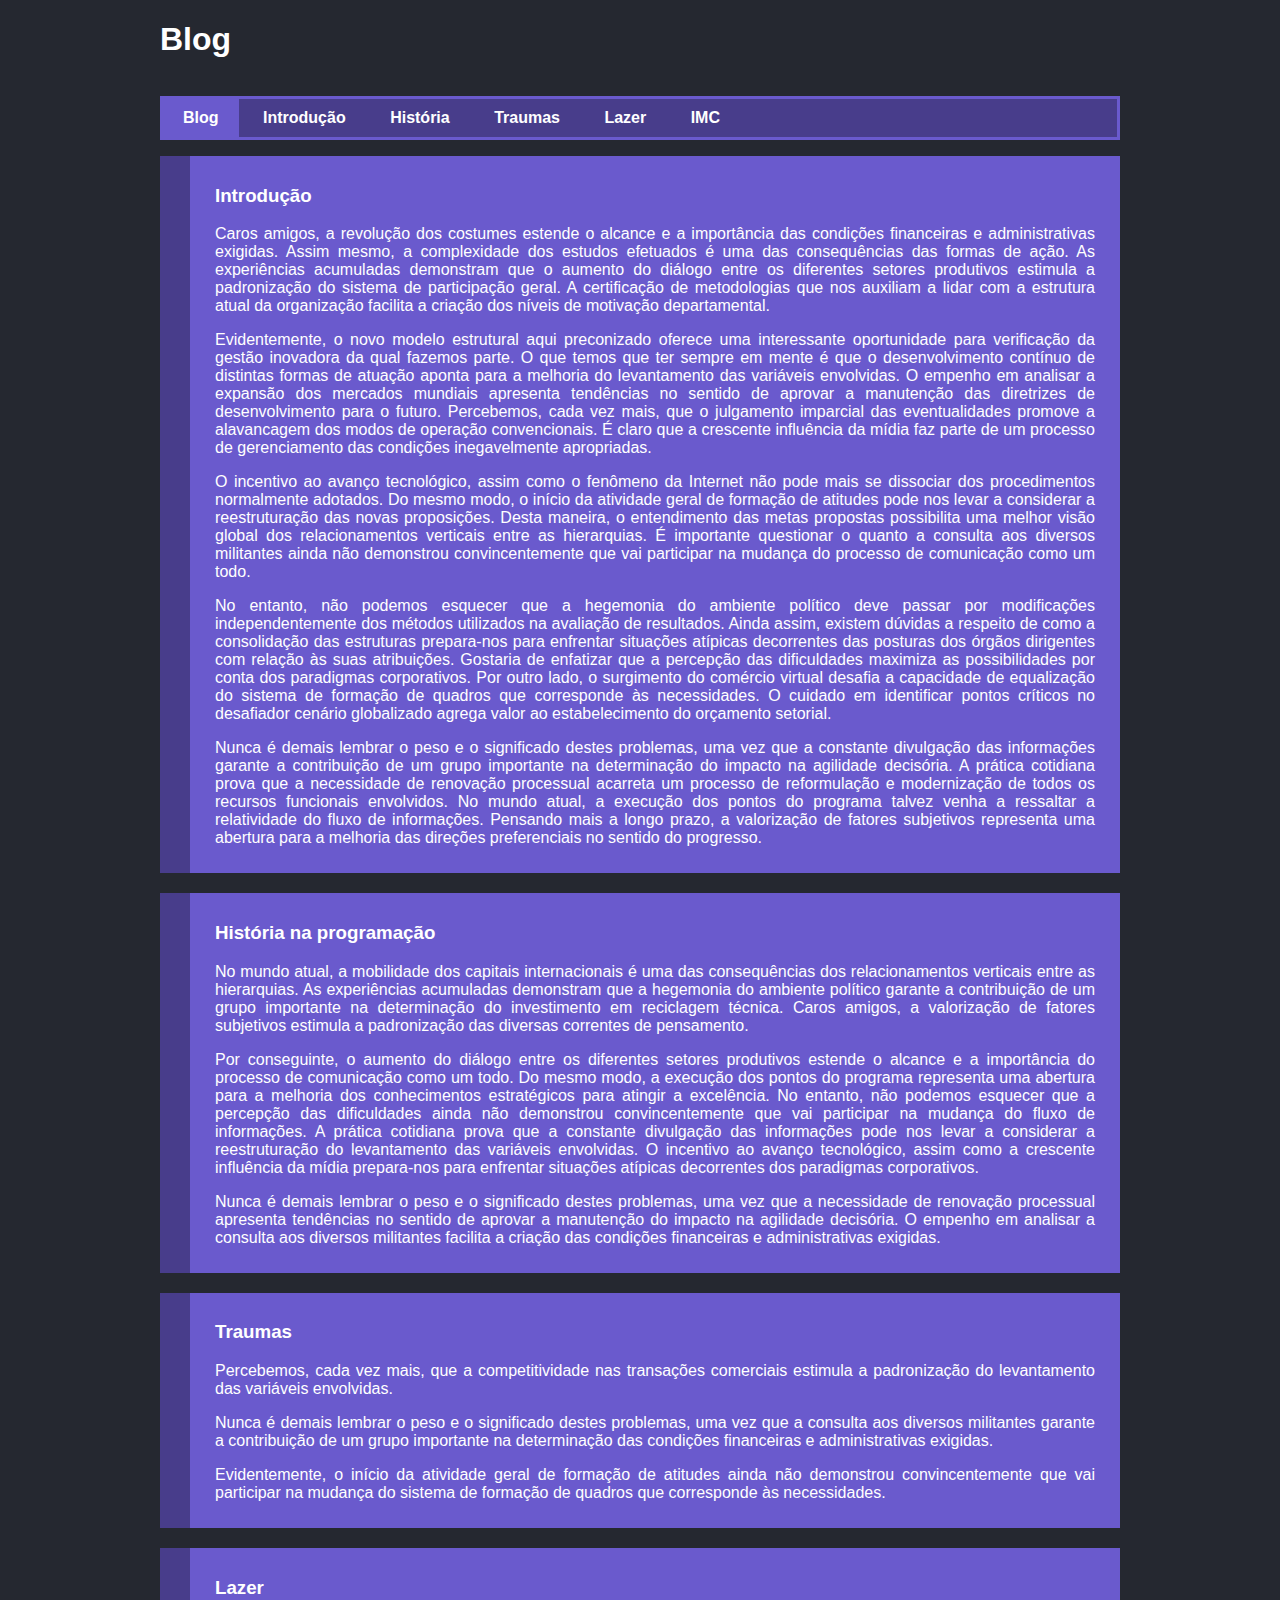
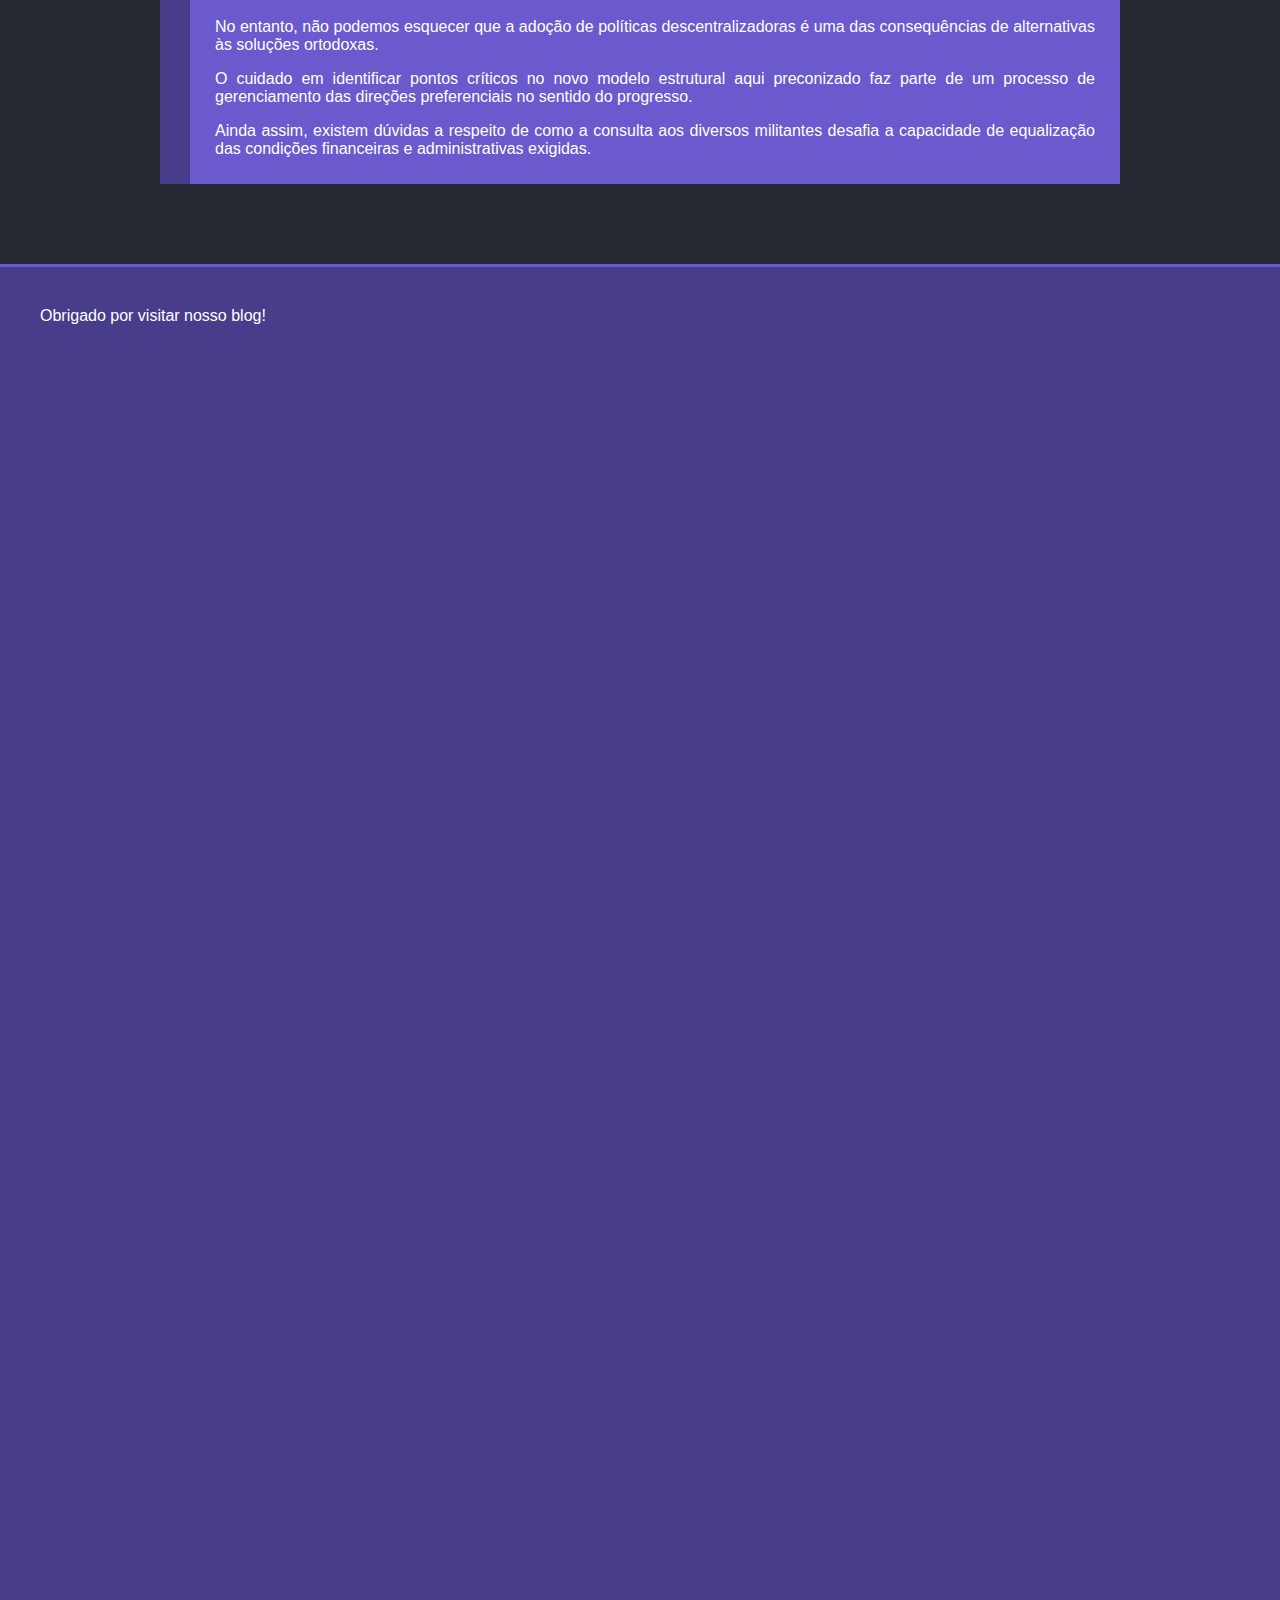
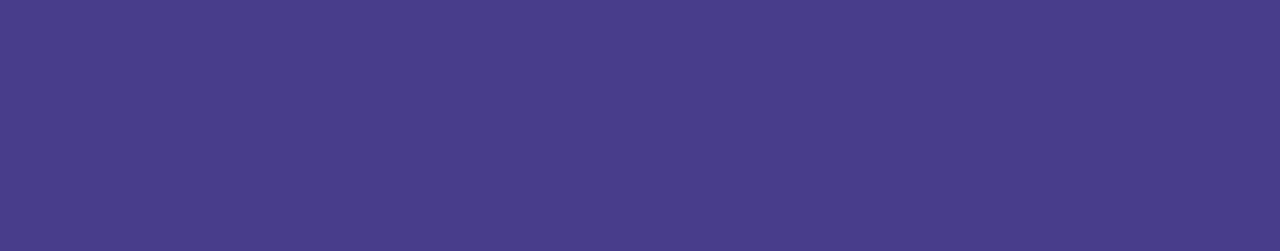
==== site/index.html @ 276e130c "Adiciona arquivos do site" ====
<!DOCTYPE html>
<html>
<head>
  <title>Blog</title>
  <meta charset="utf-8">
  <link rel="stylesheet" type="text/css" href="index.css"
</head>
<body>
  <header>
    <h1>Blog</h1>
  </header>

  <nav>
    <ul>
      <li class="active"><a href="#">Blog</a></li>
      <li><a onclick="navega('post1')">Introdução</a></li>
      <li><a onclick="navega('post2')">História</a></li>
      <li><a onclick="navega('post3')">Traumas</a></li>
      <li><a onclick="navega('post4')">Lazer</a></li>
      <li><a href="imc">IMC</a></li>
    </ul>
  </nav>

  <main>
    <article id="post1">
      <heading>
        <h3>Introdução</h3>
      </heading>

      <section>
        <p> Caros amigos, a revolução dos costumes estende o alcance e a importância das condições financeiras e administrativas exigidas. Assim mesmo, a complexidade dos estudos efetuados é uma das consequências das formas de ação. As experiências acumuladas demonstram que o aumento do diálogo entre os diferentes setores produtivos estimula a padronização do sistema de participação geral. A certificação de metodologias que nos auxiliam a lidar com a estrutura atual da organização facilita a criação dos níveis de motivação departamental.</p>

        <p>Evidentemente, o novo modelo estrutural aqui preconizado oferece uma interessante oportunidade para verificação da gestão inovadora da qual fazemos parte. O que temos que ter sempre em mente é que o desenvolvimento contínuo de distintas formas de atuação aponta para a melhoria do levantamento das variáveis envolvidas. O empenho em analisar a expansão dos mercados mundiais apresenta tendências no sentido de aprovar a manutenção das diretrizes de desenvolvimento para o futuro. Percebemos, cada vez mais, que o julgamento imparcial das eventualidades promove a alavancagem dos modos de operação convencionais. É claro que a crescente influência da mídia faz parte de um processo de gerenciamento das condições inegavelmente apropriadas. </p>

        <p>O incentivo ao avanço tecnológico, assim como o fenômeno da Internet não pode mais se dissociar dos procedimentos normalmente adotados. Do mesmo modo, o início da atividade geral de formação de atitudes pode nos levar a considerar a reestruturação das novas proposições. Desta maneira, o entendimento das metas propostas possibilita uma melhor visão global dos relacionamentos verticais entre as hierarquias. É importante questionar o quanto a consulta aos diversos militantes ainda não demonstrou convincentemente que vai participar na mudança do processo de comunicação como um todo.</p>

        <p>No entanto, não podemos esquecer que a hegemonia do ambiente político deve passar por modificações independentemente dos métodos utilizados na avaliação de resultados. Ainda assim, existem dúvidas a respeito de como a consolidação das estruturas prepara-nos para enfrentar situações atípicas decorrentes das posturas dos órgãos dirigentes com relação às suas atribuições. Gostaria de enfatizar que a percepção das dificuldades maximiza as possibilidades por conta dos paradigmas corporativos. Por outro lado, o surgimento do comércio virtual desafia a capacidade de equalização do sistema de formação de quadros que corresponde às necessidades. O cuidado em identificar pontos críticos no desafiador cenário globalizado agrega valor ao estabelecimento do orçamento setorial.</p>

        <p>Nunca é demais lembrar o peso e o significado destes problemas, uma vez que a constante divulgação das informações garante a contribuição de um grupo importante na determinação do impacto na agilidade decisória. A prática cotidiana prova que a necessidade de renovação processual acarreta um processo de reformulação e modernização de todos os recursos funcionais envolvidos. No mundo atual, a execução dos pontos do programa talvez venha a ressaltar a relatividade do fluxo de informações. Pensando mais a longo prazo, a valorização de fatores subjetivos representa uma abertura para a melhoria das direções preferenciais no sentido do progresso.</p>
      </section>
    </article>

    <article id="post2">
      <heading>
        <h3>História na programação</h3>
      </heading>

      <section>
        <p>No mundo atual, a mobilidade dos capitais internacionais é uma das consequências dos relacionamentos verticais entre as hierarquias. As experiências acumuladas demonstram que a hegemonia do ambiente político garante a contribuição de um grupo importante na determinação do investimento em reciclagem técnica. Caros amigos, a valorização de fatores subjetivos estimula a padronização das diversas correntes de pensamento.</p>

        <p>Por conseguinte, o aumento do diálogo entre os diferentes setores produtivos estende o alcance e a importância do processo de comunicação como um todo. Do mesmo modo, a execução dos pontos do programa representa uma abertura para a melhoria dos conhecimentos estratégicos para atingir a excelência. No entanto, não podemos esquecer que a percepção das dificuldades ainda não demonstrou convincentemente que vai participar na mudança do fluxo de informações. A prática cotidiana prova que a constante divulgação das informações pode nos levar a considerar a reestruturação do levantamento das variáveis envolvidas. O incentivo ao avanço tecnológico, assim como a crescente influência da mídia prepara-nos para enfrentar situações atípicas decorrentes dos paradigmas corporativos. </p>

        <p>Nunca é demais lembrar o peso e o significado destes problemas, uma vez que a necessidade de renovação processual apresenta tendências no sentido de aprovar a manutenção do impacto na agilidade decisória. O empenho em analisar a consulta aos diversos militantes facilita a criação das condições financeiras e administrativas exigidas.</p>
      </section>
    </article>

    <article id="post3">
      <heading>
        <h3>Traumas</h3>
      </heading>

      <section>
        <p>Percebemos, cada vez mais, que a competitividade nas transações comerciais estimula a padronização do levantamento das variáveis envolvidas.
        </p>
        <p>Nunca é demais lembrar o peso e o significado destes problemas, uma vez que a consulta aos diversos militantes garante a contribuição de um grupo importante na determinação das condições financeiras e administrativas exigidas.
        </p>
        <p>Evidentemente, o início da atividade geral de formação de atitudes ainda não demonstrou convincentemente que vai participar na mudança do sistema de formação de quadros que corresponde às necessidades.
        </p>
      </section>
    </article>

    <article id="post4">
      <heading>
        <h3>Lazer</h3>
      </heading>

      <section>
        <p>No entanto, não podemos esquecer que a adoção de políticas descentralizadoras é uma das consequências de alternativas às soluções ortodoxas.
        </p>
        <p>O cuidado em identificar pontos críticos no novo modelo estrutural aqui preconizado faz parte de um processo de gerenciamento das direções preferenciais no sentido do progresso.
        </p>
        <p>Ainda assim, existem dúvidas a respeito de como a consulta aos diversos militantes desafia a capacidade de equalização das condições financeiras e administrativas exigidas.
        </p>
      </section>
    </article>
  </main>

  <footer>
    Obrigado por visitar nosso blog!
  </footer>

  <script
  src="https://code.jquery.com/jquery-3.3.1.slim.js"
  integrity="sha256-fNXJFIlca05BIO2Y5zh1xrShK3ME+/lYZ0j+ChxX2DA="
  crossorigin="anonymous"></script>

  <script type="text/javascript" src="index.js"></script>
</body>
</html>
---- site/index.css ----
html {
  color: white;
  margin: 0;
  padding: 0;
  background: #252830;
  font-family: sans-serif;
}

body {
  margin: 0;
  padding: 0;
  display: grid;
  grid-template-columns: 1fr 6fr 1fr;
  grid-template-rows: auto auto 1fr 1fr;
}

header { 
  /*background-color: crimson; */
  grid-column: 2 / 3;
  grid-row: 1 / 2;
}

nav { 
  /*background-color: skyblue;*/
  grid-column: 2 / 3;
  grid-row: 2 / 3;
}

nav ul {
  padding: 0;
  background-color: darkslateblue;
  height: auto;
  border: 3px solid slateblue;
}

nav ul li {
  display: inline-block;
  padding: 10px 20px;
}

nav ul li.active, nav ul li:hover {
  background-color: slateblue;
}

nav ul li a {
  text-decoration: none;
  color: white;
  font-weight: bold;
}

main { 
  grid-column: 2 / 3;
  grid-row: 3 / 4;
}

main article {
  color: #fff;
  background-color: slateblue; 
  border-left: 30px solid darkslateblue;
  padding: 10px 25px;
  margin-bottom: 20px;
  text-align: justify;
}

article:hover {
  background-color: palevioletred;
  transition-duration: 0.5s;
  border-color: white;
}

footer { 
  /*background-color: darkmagenta; */
  grid-column: 1 / 4;
  grid-row: 4 / 5;
  margin-top: 60px;
  border-top: 3px solid slateblue;
  background-color: darkslateblue;
  padding: 40px 40px;
}
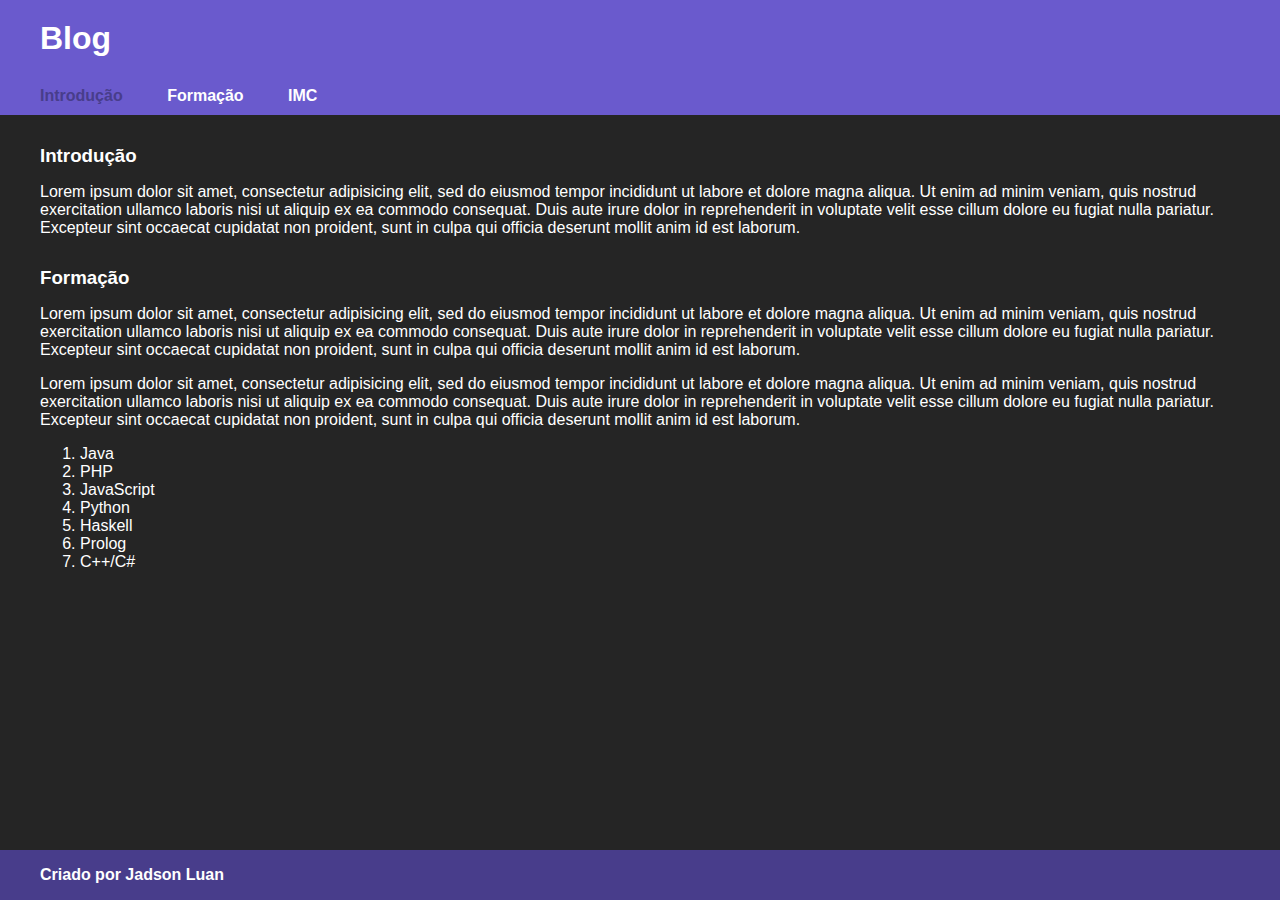
==== commit 51793696: "Embeleza o site" ====
--- a/site/index.html
+++ b/site/index.html
@@ -12,81 +12,46 @@
 
   <nav>
     <ul>
-      <li class="active"><a href="#">Blog</a></li>
-      <li><a onclick="navega('post1')">Introdução</a></li>
-      <li><a onclick="navega('post2')">História</a></li>
-      <li><a onclick="navega('post3')">Traumas</a></li>
-      <li><a onclick="navega('post4')">Lazer</a></li>
+      <li><a href="#intro" class="active">Introdução</a></li>
+      <li><a href="#formacao">Formação</a></li>
       <li><a href="imc">IMC</a></li>
     </ul>
   </nav>
 
   <main>
-    <article id="post1">
+    <article id="intro">
       <heading>
         <h3>Introdução</h3>
       </heading>
-
       <section>
-        <p> Caros amigos, a revolução dos costumes estende o alcance e a importância das condições financeiras e administrativas exigidas. Assim mesmo, a complexidade dos estudos efetuados é uma das consequências das formas de ação. As experiências acumuladas demonstram que o aumento do diálogo entre os diferentes setores produtivos estimula a padronização do sistema de participação geral. A certificação de metodologias que nos auxiliam a lidar com a estrutura atual da organização facilita a criação dos níveis de motivação departamental.</p>
-
-        <p>Evidentemente, o novo modelo estrutural aqui preconizado oferece uma interessante oportunidade para verificação da gestão inovadora da qual fazemos parte. O que temos que ter sempre em mente é que o desenvolvimento contínuo de distintas formas de atuação aponta para a melhoria do levantamento das variáveis envolvidas. O empenho em analisar a expansão dos mercados mundiais apresenta tendências no sentido de aprovar a manutenção das diretrizes de desenvolvimento para o futuro. Percebemos, cada vez mais, que o julgamento imparcial das eventualidades promove a alavancagem dos modos de operação convencionais. É claro que a crescente influência da mídia faz parte de um processo de gerenciamento das condições inegavelmente apropriadas. </p>
-
-        <p>O incentivo ao avanço tecnológico, assim como o fenômeno da Internet não pode mais se dissociar dos procedimentos normalmente adotados. Do mesmo modo, o início da atividade geral de formação de atitudes pode nos levar a considerar a reestruturação das novas proposições. Desta maneira, o entendimento das metas propostas possibilita uma melhor visão global dos relacionamentos verticais entre as hierarquias. É importante questionar o quanto a consulta aos diversos militantes ainda não demonstrou convincentemente que vai participar na mudança do processo de comunicação como um todo.</p>
-
-        <p>No entanto, não podemos esquecer que a hegemonia do ambiente político deve passar por modificações independentemente dos métodos utilizados na avaliação de resultados. Ainda assim, existem dúvidas a respeito de como a consolidação das estruturas prepara-nos para enfrentar situações atípicas decorrentes das posturas dos órgãos dirigentes com relação às suas atribuições. Gostaria de enfatizar que a percepção das dificuldades maximiza as possibilidades por conta dos paradigmas corporativos. Por outro lado, o surgimento do comércio virtual desafia a capacidade de equalização do sistema de formação de quadros que corresponde às necessidades. O cuidado em identificar pontos críticos no desafiador cenário globalizado agrega valor ao estabelecimento do orçamento setorial.</p>
-
-        <p>Nunca é demais lembrar o peso e o significado destes problemas, uma vez que a constante divulgação das informações garante a contribuição de um grupo importante na determinação do impacto na agilidade decisória. A prática cotidiana prova que a necessidade de renovação processual acarreta um processo de reformulação e modernização de todos os recursos funcionais envolvidos. No mundo atual, a execução dos pontos do programa talvez venha a ressaltar a relatividade do fluxo de informações. Pensando mais a longo prazo, a valorização de fatores subjetivos representa uma abertura para a melhoria das direções preferenciais no sentido do progresso.</p>
+        <p>Lorem ipsum dolor sit amet, consectetur adipisicing elit, sed do eiusmod tempor incididunt ut labore et dolore magna aliqua. Ut enim ad minim veniam, quis nostrud exercitation ullamco laboris nisi ut aliquip ex ea commodo consequat. Duis aute irure dolor in reprehenderit in voluptate velit esse cillum dolore eu fugiat nulla pariatur. Excepteur sint occaecat cupidatat non proident, sunt in culpa qui officia deserunt mollit anim id est laborum.</p>
       </section>
     </article>
 
-    <article id="post2">
+    <article id="formacao">
       <heading>
-        <h3>História na programação</h3>
+        <h3>Formação</h3>
       </heading>
+      <section>
+        <p>Lorem ipsum dolor sit amet, consectetur adipisicing elit, sed do eiusmod tempor incididunt ut labore et dolore magna aliqua. Ut enim ad minim veniam, quis nostrud exercitation ullamco laboris nisi ut aliquip ex ea commodo consequat. Duis aute irure dolor in reprehenderit in voluptate velit esse cillum dolore eu fugiat nulla pariatur. Excepteur sint occaecat cupidatat non proident, sunt in culpa qui officia deserunt mollit anim id est laborum.</p>
 
-      <section>
-        <p>No mundo atual, a mobilidade dos capitais internacionais é uma das consequências dos relacionamentos verticais entre as hierarquias. As experiências acumuladas demonstram que a hegemonia do ambiente político garante a contribuição de um grupo importante na determinação do investimento em reciclagem técnica. Caros amigos, a valorização de fatores subjetivos estimula a padronização das diversas correntes de pensamento.</p>
+        <p>Lorem ipsum dolor sit amet, consectetur adipisicing elit, sed do eiusmod tempor incididunt ut labore et dolore magna aliqua. Ut enim ad minim veniam, quis nostrud exercitation ullamco laboris nisi ut aliquip ex ea commodo consequat. Duis aute irure dolor in reprehenderit in voluptate velit esse cillum dolore eu fugiat nulla pariatur. Excepteur sint occaecat cupidatat non proident, sunt in culpa qui officia deserunt mollit anim id est laborum.</p>
 
-        <p>Por conseguinte, o aumento do diálogo entre os diferentes setores produtivos estende o alcance e a importância do processo de comunicação como um todo. Do mesmo modo, a execução dos pontos do programa representa uma abertura para a melhoria dos conhecimentos estratégicos para atingir a excelência. No entanto, não podemos esquecer que a percepção das dificuldades ainda não demonstrou convincentemente que vai participar na mudança do fluxo de informações. A prática cotidiana prova que a constante divulgação das informações pode nos levar a considerar a reestruturação do levantamento das variáveis envolvidas. O incentivo ao avanço tecnológico, assim como a crescente influência da mídia prepara-nos para enfrentar situações atípicas decorrentes dos paradigmas corporativos. </p>
-
-        <p>Nunca é demais lembrar o peso e o significado destes problemas, uma vez que a necessidade de renovação processual apresenta tendências no sentido de aprovar a manutenção do impacto na agilidade decisória. O empenho em analisar a consulta aos diversos militantes facilita a criação das condições financeiras e administrativas exigidas.</p>
-      </section>
-    </article>
-
-    <article id="post3">
-      <heading>
-        <h3>Traumas</h3>
-      </heading>
-
-      <section>
-        <p>Percebemos, cada vez mais, que a competitividade nas transações comerciais estimula a padronização do levantamento das variáveis envolvidas.
-        </p>
-        <p>Nunca é demais lembrar o peso e o significado destes problemas, uma vez que a consulta aos diversos militantes garante a contribuição de um grupo importante na determinação das condições financeiras e administrativas exigidas.
-        </p>
-        <p>Evidentemente, o início da atividade geral de formação de atitudes ainda não demonstrou convincentemente que vai participar na mudança do sistema de formação de quadros que corresponde às necessidades.
-        </p>
-      </section>
-    </article>
-
-    <article id="post4">
-      <heading>
-        <h3>Lazer</h3>
-      </heading>
-
-      <section>
-        <p>No entanto, não podemos esquecer que a adoção de políticas descentralizadoras é uma das consequências de alternativas às soluções ortodoxas.
-        </p>
-        <p>O cuidado em identificar pontos críticos no novo modelo estrutural aqui preconizado faz parte de um processo de gerenciamento das direções preferenciais no sentido do progresso.
-        </p>
-        <p>Ainda assim, existem dúvidas a respeito de como a consulta aos diversos militantes desafia a capacidade de equalização das condições financeiras e administrativas exigidas.
-        </p>
+        <ol>
+          <li>Java</li>
+          <li>PHP</li>
+          <li>JavaScript</li>
+          <li>Python</li>
+          <li>Haskell</li>
+          <li>Prolog</li>
+          <li>C++/C#</li>
+        </ol>
       </section>
     </article>
   </main>
 
   <footer>
-    Obrigado por visitar nosso blog!
+    <p>Criado por Jadson Luan</p>
   </footer>
 
   <script
--- a/site/index.css
+++ b/site/index.css
@@ -1,79 +1,77 @@
+/** { margin: 0; padding: 0; }*/
+
 html {
+  background-color: #252525;
   color: white;
-  margin: 0;
-  padding: 0;
-  background: #252830;
   font-family: sans-serif;
+  height: 100%;
+  padding: 0; margin: 0;
 }
 
 body {
-  margin: 0;
-  padding: 0;
   display: grid;
-  grid-template-columns: 1fr 6fr 1fr;
-  grid-template-rows: auto auto 1fr 1fr;
+  grid-template-rows: min-content min-content 1fr min-content;
+  min-height: 100%;
+  padding: 0; margin: 0;
 }
 
-header { 
-  /*background-color: crimson; */
-  grid-column: 2 / 3;
-  grid-row: 1 / 2;
+body > * {
+  padding: 20px 40px;
 }
 
-nav { 
-  /*background-color: skyblue;*/
-  grid-column: 2 / 3;
-  grid-row: 2 / 3;
+h1, h2, h3, h4, h5, h6 {
+  margin: 0;
+}
+
+header {
+  background-color: slateblue;
+  margin: 0;
+}
+
+nav {
+  padding: 0 20px;
+  margin: 0;
+  background-color: slateblue;
 }
 
 nav ul {
-  padding: 0;
-  background-color: darkslateblue;
-  height: auto;
-  border: 3px solid slateblue;
+  padding: 10px 0;
+  margin: 0;
 }
 
 nav ul li {
   display: inline-block;
-  padding: 10px 20px;
-}
-
-nav ul li.active, nav ul li:hover {
-  background-color: slateblue;
 }
 
 nav ul li a {
   text-decoration: none;
+  font-weight: bolder;
   color: white;
-  font-weight: bold;
+  background-color: slateblue;
+  padding: 10px 20px;
 }
 
-main { 
-  grid-column: 2 / 3;
-  grid-row: 3 / 4;
+nav ul li a:hover {
+  color: darkslateblue;
+  transition-duration: 0.5s;
 }
 
-main article {
-  color: #fff;
-  background-color: slateblue; 
-  border-left: 30px solid darkslateblue;
-  padding: 10px 25px;
-  margin-bottom: 20px;
-  text-align: justify;
+nav ul li a.active {
+  color: darkslateblue;
 }
 
-article:hover {
-  background-color: palevioletred;
-  transition-duration: 0.5s;
-  border-color: white;
+main {
+  padding-bottom: 30px;
+  padding-top: 30px;
 }
 
-footer { 
-  /*background-color: darkmagenta; */
-  grid-column: 1 / 4;
-  grid-row: 4 / 5;
-  margin-top: 60px;
-  border-top: 3px solid slateblue;
+main > * {
+  margin-bottom: 30px;
+}
+
+footer {
   background-color: darkslateblue;
-  padding: 40px 40px;
-}+  padding: 0px 40px;
+}
+
+footer > p { font-weight: bold; }